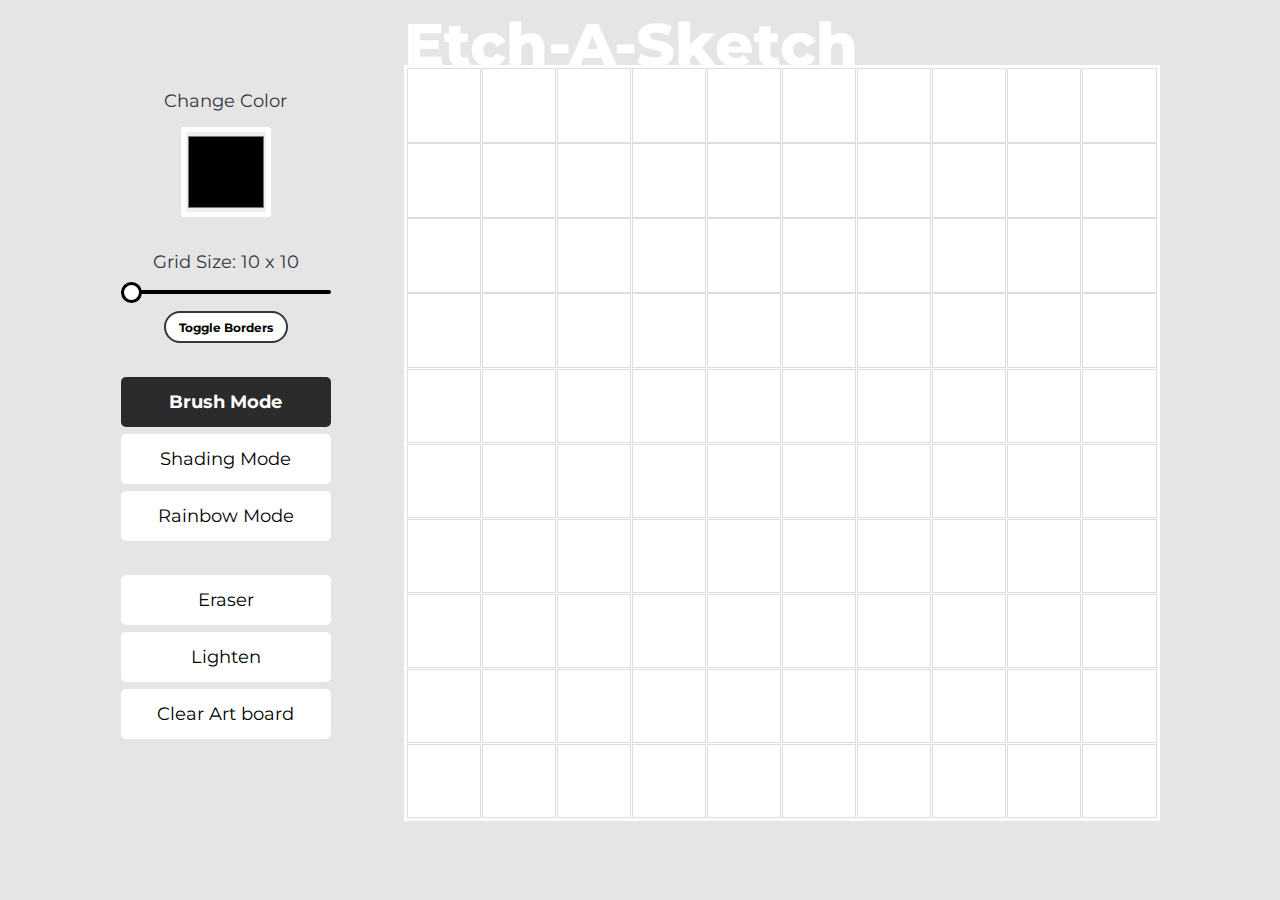
==== index-v2.html @ c7b674cd "Added finished project files to repository" ====
<!DOCTYPE html PUBLIC "-//W3C//DTD HTML 4.01//EN" "http://www.w3.org/TR/html4/strict.dtd">
<html>
<head>
  <meta http-equiv="Content-Type" content="text/html; charset=utf-8">
  <meta http-equiv="Content-Style-Type" content="text/css">
  <title></title>
  <meta name="Generator" content="Cocoa HTML Writer">
  <meta name="CocoaVersion" content="2299.6">
  <link rel='stylesheet' href='style-v2.css'/>
  <link rel="preconnect" href="https://fonts.googleapis.com">
  <link rel="preconnect" href="https://fonts.gstatic.com" crossorigin>
  <link href="https://fonts.googleapis.com/css2?family=Bebas+Neue&family=Montserrat:ital,wght@0,300;0,400;0,700;1,700&display=swap" rel="stylesheet">
</head>
<body>
    <div class="main-container">
      <section class="control-buttons">
        <div class="color-control">
          <label for="base">Change Color</label>
          <input id="base" type="color" name="base" value="#000000">
        </div>
        <div class="grid-control">
          <label for="grid-size">Grid Size:  <span id="grid-size-value">10 x 10</span></label>
          <input type="range" id="grid-size" min="10" max="40" value="10">
          <button id="border" class="border-button active"> Toggle Borders</button>
        </div>
        <div class="paint-control">
          <button id="brush" class="brush-button active"> Brush Mode </button>
          <button id="shade" class="shading-button">Shading Mode</button>
          <button id="rainbow" class="rainbow-button">Rainbow Mode</button>
        </div>
        <div class="erase-control">
          <button id="erase" class="erase-button">Eraser</button>
          <button id="eraseShader" class="erase-shader-button">Lighten</button>
          <button id="clear" class="clear-button"> Clear Art board</button>
        </div>
      </section>
      <div class="sketch-area">
        <div class="title">Etch-A-Sketch</div>
        <div class="grid-container">
          <!-- Generate grid items using JavaScript -->
        </div>
      </div>
    </div>
  <script src="script.js"></script>
</body>
</html>
---- style-v2.css ----
:root {
	--font-family: 'Montserrat', sans-serif;
}

body {
	background: #E5E5E5;
	font-family: Montserrat;
	color: #33373E;
	font-size: 1.125rem;
	font-style: normal;
	font-weight: 400;
	line-height: normal;
}

.main-container {
	display: flex;
	align-items: center;
	justify-content: center;
	gap: 4.5625rem;
}

.control-buttons {
	display: flex;
	flex-direction: column;
	align-items: center;
	gap: 2.125rem;
}

.sketch-area {
	display: flex;
	flex-direction: column;
	align-items: flex-start;
}

.title {
	color: #FFF;
	height: 3.58356rem;
	font-family: Montserrat;
	font-size: 3.75rem;
	font-style: normal;
	font-weight: 800;
	line-height: normal;
}

.grid-container {
	border: 3px solid #FFF;
	background: #FFF;
	display: grid;
	grid-template-columns: repeat(10, 1fr);
	grid-template-rows: repeat(10, 1fr);
	gap: 0.5px; /* Adjust gap as needed */
	width: 750px; /* Set a fixed width for visualization */
	height: 750px; /* Set a fixed height for visualization */
	margin: auto; /* Center the grid container */
}

.grid-item {
	display: flex;
	align-items: center;
	justify-content: center;
	font-size: 18px;
	color: white;
}

.grid-border {
	border: 0.5px solid #ddd;
}
  

.paint-control,
.erase-control,
.grid-control,
.color-control {
	display: flex;
	flex-direction: column;
	align-items: stretch;
	width: 13.125rem;
	gap: 0.4375rem;
}

.grid-control,
.color-control {
	align-items: center;
	gap: 0.9375rem;
}

input[type="color"] {
    appearance: none;
    border: none;
	width: 5.625rem;
	height: 5.625rem;
	padding: 0rem;
    vertical-align: middle;
    cursor: pointer;
    border-radius: 0.15088rem;
	border: 5px solid #FFF;
}


.border-button {
	width: 7.75rem;
	height: 2rem;
	border-radius: 2.375rem;
	background: #FFF;

	font-family: Montserrat;
	font-size: 0.75rem;
	font-style: normal;
	font-weight: 400;
	line-height: normal;
}

.border-button.active {
	border: 2px solid #33373E;
	font-weight: 700;
}



/* Test */

input[type="range"] {
	/* removing default appearance */
	-webkit-appearance: none;
	appearance: none; 
	/* creating a custom design */
	width: 100%;
	cursor: pointer;
	outline: none;
	border-radius: 0.9375rem; 
	
	/* New additions */
	height: 0.26881rem;
	background: #000;
}
  
/* Thumb: webkit */
input[type="range"]::-webkit-slider-thumb {
	/* removing default appearance */
	-webkit-appearance: none;
	appearance: none; 
	/* creating a custom design */
	width: 1.31538rem;
	height: 1.31538rem;
	border-radius: 1.31538rem;
	border: 3px solid #000;
	background: #FFF;

	transition: 0.2s ease-in-out;
}

/* Thumb: Firefox */
input[type="range"]::-moz-range-thumb {
	width: 1.31538rem;
	height: 1.31538rem;
	border-radius: 1.31538rem;
	border: 3px solid #000;
	background: #FFF;

	transition: 0.2s ease-in-out;
}
  
/* Hover, active & focus Thumb: Webkit */
input[type="range"]::-webkit-slider-thumb:hover {
	box-shadow: 0 0 0 0.5625rem rgba(21, 21, 21, 0.1); /* 10px in rem */
}
input[type="range"]:active::-webkit-slider-thumb {
	box-shadow: 0 0 0 0.83125rem rgba(21, 21, 21, 0.2); /* 13px in rem */
}
input[type="range"]:focus::-webkit-slider-thumb {
	box-shadow: 0 0 0 0.83125rem rgba(21, 21, 21, 0.2); /* 13px in rem */
}

/* Hover, active & focus Thumb: Firefox */
input[type="range"]::-moz-range-thumb:hover {
	box-shadow: 0 0 0 1.5625rem rgba(21, 21, 21, 0.1); /* 10px in rem */
}
input[type="range"]:active::-moz-range-thumb {
	box-shadow: 0 0 0 2.03125rem rgba(21, 21, 21, 0.2); /* 13px in rem */
}
input[type="range"]:focus::-moz-range-thumb {
	box-shadow: 0 0 0 2.03125rem rgba(21, 21, 21, 0.2); /* 13px in rem */
}

  
/* End of Test */

.brush-button,
.shading-button,
.rainbow-button,
.erase-button,
.erase-shader-button,
.clear-button {
	font-family: Montserrat;
	background: #FFF;
	border-radius: 0.3125rem;
	border: 0px white;
	height: 3.125rem;
	font-size: 1.125rem;
	font-style: normal;
	font-weight: 400;
}

.rainbow-button.active {
	border-radius: 0.3125rem;
	color: white;
	font-style: bold;
	font-weight: 700;
	background: linear-gradient(91deg, #B30000 0%, #B46720 15.11%, #635C1F 28.13%, #337B1A 40.11%, #139971 55.21%, #0D51B7 70.32%, #6007D3 84.38%, #F20083 100%);
	transition: 0.2s ease-in;
}

.erase-button.active,
.erase-shader-button.active,
.clear-button.active,
.brush-button.active {
	border-radius: 0.3125rem;
	background: #2B2B2B;

	color: white;
	font-style: bold;
	font-weight: 700;
	transition: 0.2s ease-in;
	

}

.shading-button.active {
	border-radius: 0.3125rem;
	background: radial-gradient(59.80% 92.87% at 54.04% 52.68%, #959595 0%, #3F3F3F 51.00%, #000 100%);

	color: white;
	font-style: bold;
	font-weight: 700;
	transition: 0.2s ease-in;
}
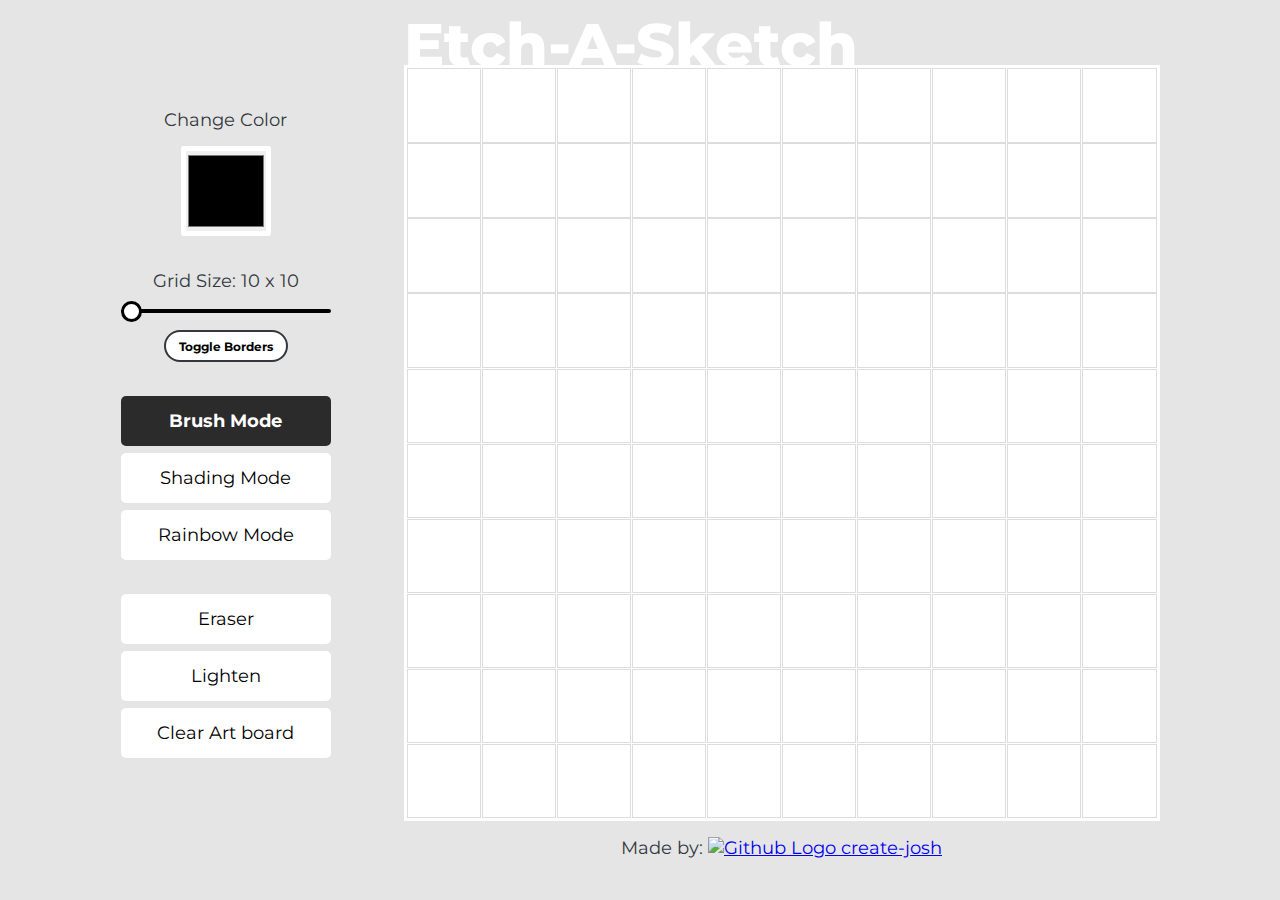
==== commit 77332318: "Updated readme.md and added credits" ====
--- a/index-v2.html
+++ b/index-v2.html
@@ -39,6 +39,13 @@
         <div class="grid-container">
           <!-- Generate grid items using JavaScript -->
         </div>
+        <div class="credits">
+          <span>Made by: </span>
+          <a href="https://github.com/create-josh/Etch-A-Sketch" target="_blank">
+            <img class="github-logo" src="https://cdn-icons-png.flaticon.com/512/25/25231.png" alt="Github Logo">
+            <span>create-josh</span>
+          </a>
+        </div>
       </div>
     </div>
   <script src="script.js"></script>
--- a/style-v2.css
+++ b/style-v2.css
@@ -30,6 +30,15 @@
 	display: flex;
 	flex-direction: column;
 	align-items: flex-start;
+}
+
+.credits {
+	align-self: center;
+	margin-top: 1rem;
+}
+.github-logo {
+    width: 0.875rem;
+    height: 0.875rem;
 }
 
 .title {
@@ -115,9 +124,6 @@
 	font-weight: 700;
 }
 
-
-
-/* Test */
 
 input[type="range"] {
 	/* removing default appearance */
@@ -182,9 +188,6 @@
 	box-shadow: 0 0 0 2.03125rem rgba(21, 21, 21, 0.2); /* 13px in rem */
 }
 
-  
-/* End of Test */
-
 .brush-button,
 .shading-button,
 .rainbow-button,
